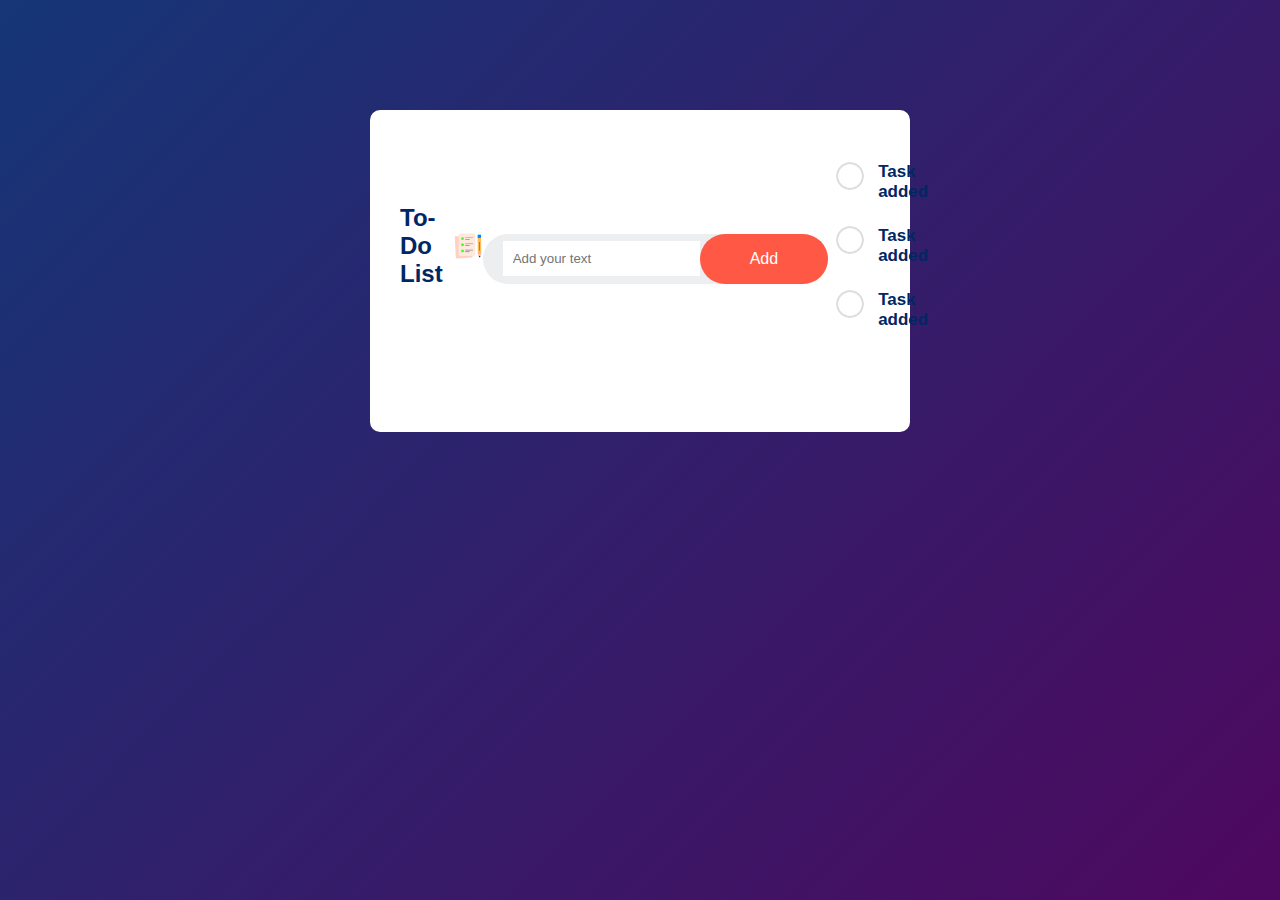
==== To-Do List/index.html @ 47a57017 "To-Do List" ====
<!DOCTYPE html>
<html lang="en">
  <head>
    <meta charset="UTF-8" />
    <meta name="viewport" content="width=device-width, initial-scale=1.0" />
    <title>To-Do List</title>
    <link rel="stylesheet" href="style.css" />
  </head>
  <body>

    <div class="container">
      <div class="todo-app">
        <h2>
          To-Do List
          <img src="images/icon.png" alt="icon">
          <div class="row">
            <input type="text" id="input-box" placeholder="Add your text">
            <button>Add</button>
          </div>
          <ul class="list-container">
            <li>Task added</li>
            <li>Task added</li>
            <li>Task added</li>
          </ul>
        </h2>
      </div>
    </div>
    <script src="script.js"></script>
  </body>
</html>
---- To-Do List/style.css ----
* {
  margin: 0;
  padding: 0;
  font-family: "Poppins", sans-serif;
  box-sizing: border-box;
}

.container {
  width: 100%;
  min-height: 100vh;
  background: linear-gradient(135deg, #153677, #4e085f);
  padding: 10px;
}

.todo-app {
  width: 100%;
  max-width: 540px;
  background: #fff;
  margin: 100px auto 20px;
  padding: 40px 30px 70px;
  border-radius: 10px;
}

.todo-app h2 {
  color: #002765;
  display: flex;
  align-items: center;
  margin-bottom: 20px;
}

.todo-app h2 img {
  width: 30px;
  margin-left: 10px;
}

.row {
  display: flex;
  align-items: center;
  justify-content: space-between;
  background: #edeef0;
  border-radius: 30px;
  padding-left: 20px;
  margin-top: 25px;
}

input {
  flex: 1;
  border: none;
  outline: transparent;
  padding: 10px;
  font-weight: 14px;
}

button {
  border: none;
  outline: none;
  padding: 16px 50px;
  background: #ff5945;
  color: #fff;
  font-size: 16px;
  cursor: pointer;
  border-radius: 40px;
}

ul li {
  list-style: none;
  font-size: 17px;
  padding: 12px 8px 12px 50px;
  user-select: none;
  cursor: pointer;
  position: relative; 
}

ul li::before {
  content: "";
  position: absolute;
  height: 28px;
  width: 28px;
  border-radius: 50%;
  background-image: url(images/unchecked.png);
  background-size: cover;
  background-position: center;
  top: 12px;
  left: 8px;
}
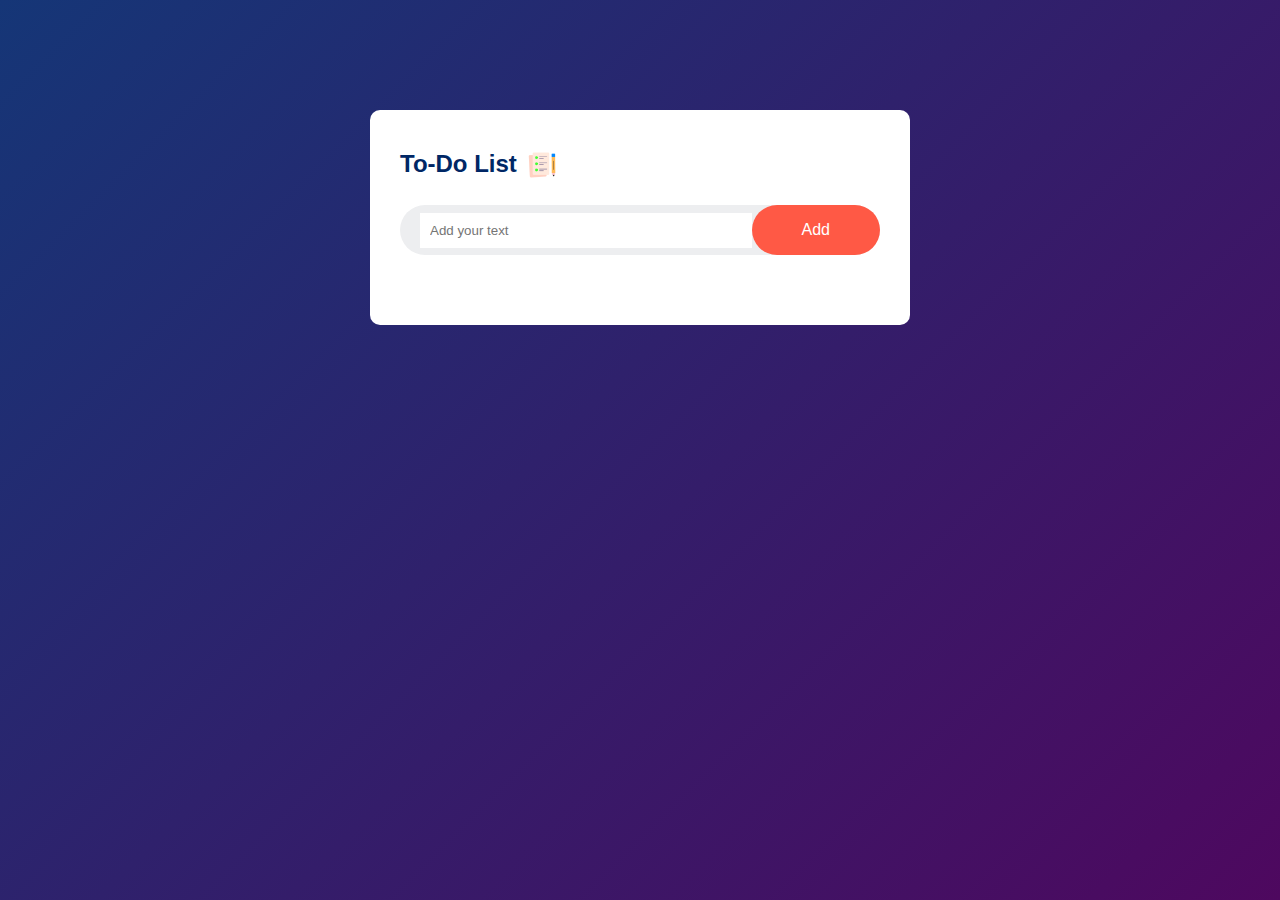
==== commit dada4de2: "To-Do list app" ====
--- a/To-Do List/index.html
+++ b/To-Do List/index.html
@@ -7,22 +7,21 @@
     <link rel="stylesheet" href="style.css" />
   </head>
   <body>
-
     <div class="container">
       <div class="todo-app">
         <h2>
           To-Do List
-          <img src="images/icon.png" alt="icon">
-          <div class="row">
-            <input type="text" id="input-box" placeholder="Add your text">
-            <button>Add</button>
-          </div>
-          <ul class="list-container">
+          <img src="images/icon.png" alt="icon" />
+        </h2>
+        <div class="row">
+          <input type="text" id="input-box" placeholder="Add your text" />
+          <button onclick="addTask()">Add</button>
+        </div>
+        <ul id="list-container">
+          <!-- <li class="checked">Task added</li>
             <li>Task added</li>
-            <li>Task added</li>
-            <li>Task added</li>
-          </ul>
-        </h2>
+            <li>Task added</li> -->
+        </ul>
       </div>
     </div>
     <script src="script.js"></script>
--- a/To-Do List/style.css
+++ b/To-Do List/style.css
@@ -24,7 +24,8 @@
 .todo-app h2 {
   color: #002765;
   display: flex;
-  align-items: center;
+  flex-direction: row;
+  align-items: left;
   margin-bottom: 20px;
 }
 
@@ -68,7 +69,7 @@
   padding: 12px 8px 12px 50px;
   user-select: none;
   cursor: pointer;
-  position: relative; 
+  position: relative;
 }
 
 ul li::before {
@@ -83,3 +84,29 @@
   top: 12px;
   left: 8px;
 }
+
+ul li.checked {
+  color: #555;
+  text-decoration: line-through;
+}
+
+ul li.checked::before {
+  background-image: url(images/checked.png);
+}
+
+ul li span {
+  position: absolute;
+  right: 0;
+  top: 5px;
+  width: 40px;
+  height: 40px;
+  font-size: 22px;
+  color: #555;
+  line-height: 40px;
+  text-align: center;
+  border-radius: 50%;
+}
+
+ul li span:hover {
+  background: #edeef0;
+}
